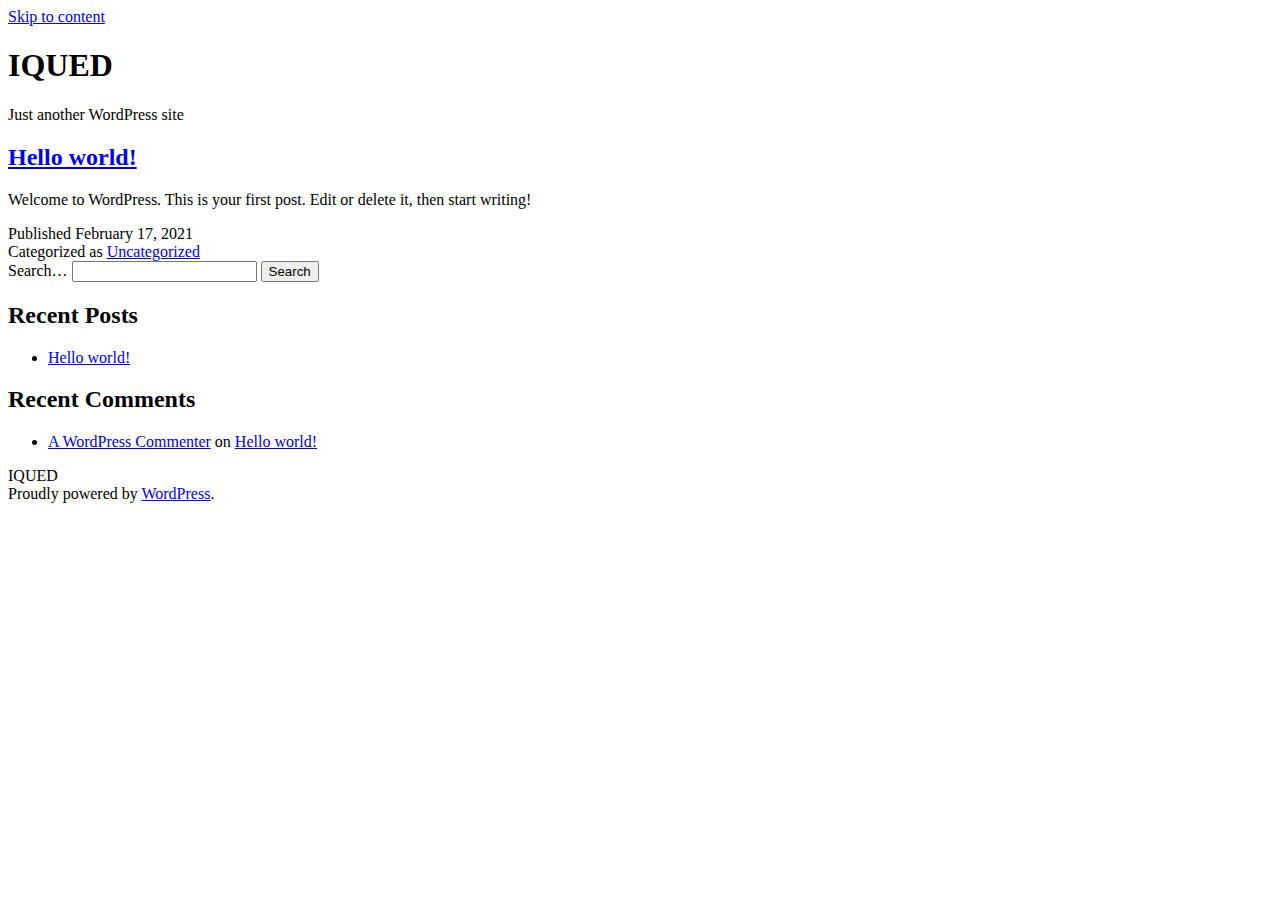
==== index.html @ 23c10eff "IQEAD LLP" ====
<!DOCTYPE html>
<html lang="en-US">
<head>
	<meta charset="UTF-8">
	<meta name="viewport" content="width=device-width, initial-scale=1">
	<title>IQUED &#8211; Just another WordPress site</title>
<link rel="dns-prefetch" href="//s.w.org">
<link rel="alternate" type="application/rss+xml" title="IQUED &raquo; Feed" href="/https://iqead.github.io/iqead/feed/">
<link rel="alternate" type="application/rss+xml" title="IQUED &raquo; Comments Feed" href="/https://iqead.github.io/iqead/comments/feed/">
		<script>
			window._wpemojiSettings = {"baseUrl":"https:\/\/s.w.org\/images\/core\/emoji\/13.0.1\/72x72\/","ext":".png","svgUrl":"https:\/\/s.w.org\/images\/core\/emoji\/13.0.1\/svg\/","svgExt":".svg","source":{"concatemoji":"\/wp-includes\/js\/wp-emoji-release.min.js?ver=5.6.1"}};
			!function(e,a,t){var n,r,o,i=a.createElement("canvas"),p=i.getContext&&i.getContext("2d");function s(e,t){var a=String.fromCharCode;p.clearRect(0,0,i.width,i.height),p.fillText(a.apply(this,e),0,0);e=i.toDataURL();return p.clearRect(0,0,i.width,i.height),p.fillText(a.apply(this,t),0,0),e===i.toDataURL()}function c(e){var t=a.createElement("script");t.src=e,t.defer=t.type="text/javascript",a.getElementsByTagName("head")[0].appendChild(t)}for(o=Array("flag","emoji"),t.supports={everything:!0,everythingExceptFlag:!0},r=0;r<o.length;r++)t.supports[o[r]]=function(e){if(!p||!p.fillText)return!1;switch(p.textBaseline="top",p.font="600 32px Arial",e){case"flag":return s([127987,65039,8205,9895,65039],[127987,65039,8203,9895,65039])?!1:!s([55356,56826,55356,56819],[55356,56826,8203,55356,56819])&&!s([55356,57332,56128,56423,56128,56418,56128,56421,56128,56430,56128,56423,56128,56447],[55356,57332,8203,56128,56423,8203,56128,56418,8203,56128,56421,8203,56128,56430,8203,56128,56423,8203,56128,56447]);case"emoji":return!s([55357,56424,8205,55356,57212],[55357,56424,8203,55356,57212])}return!1}(o[r]),t.supports.everything=t.supports.everything&&t.supports[o[r]],"flag"!==o[r]&&(t.supports.everythingExceptFlag=t.supports.everythingExceptFlag&&t.supports[o[r]]);t.supports.everythingExceptFlag=t.supports.everythingExceptFlag&&!t.supports.flag,t.DOMReady=!1,t.readyCallback=function(){t.DOMReady=!0},t.supports.everything||(n=function(){t.readyCallback()},a.addEventListener?(a.addEventListener("DOMContentLoaded",n,!1),e.addEventListener("load",n,!1)):(e.attachEvent("onload",n),a.attachEvent("onreadystatechange",function(){"complete"===a.readyState&&t.readyCallback()})),(n=t.source||{}).concatemoji?c(n.concatemoji):n.wpemoji&&n.twemoji&&(c(n.twemoji),c(n.wpemoji)))}(window,document,window._wpemojiSettings);
		</script>
		<style>img.wp-smiley,
img.emoji {
	display: inline !important;
	border: none !important;
	box-shadow: none !important;
	height: 1em !important;
	width: 1em !important;
	margin: 0 .07em !important;
	vertical-align: -0.1em !important;
	background: none !important;
	padding: 0 !important;
}</style>
	<link rel="stylesheet" id="wp-block-library-css" href="/https://iqead.github.io/iqead/wp-includes/css/dist/block-library/style.min.css?ver=5.6.1" media="all">
<link rel="stylesheet" id="wp-block-library-theme-css" href="/https://iqead.github.io/iqead/wp-includes/css/dist/block-library/theme.min.css?ver=5.6.1" media="all">
<link rel="stylesheet" id="twenty-twenty-one-style-css" href="/https://iqead.github.io/iqead/wp-content/themes/twentytwentyone/style.css?ver=1.1" media="all">
<link rel="stylesheet" id="twenty-twenty-one-print-style-css" href="/https://iqead.github.io/iqead/wp-content/themes/twentytwentyone/assets/css/print.css?ver=1.1" media="print">
<link rel="https://api.w.org/" href="/https://iqead.github.io/iqead/wp-json/">
<link rel="EditURI" type="application/rsd+xml" title="RSD" href="/https://iqead.github.io/iqead/xmlrpc.php?rsd">
<link rel="wlwmanifest" type="application/wlwmanifest+xml" href="/https://iqead.github.io/iqead/wp-includes/wlwmanifest.xml"> 
<meta name="generator" content="WordPress 5.6.1">
<style>.recentcomments a{display:inline !important;padding:0 !important;margin:0 !important;}</style>
</head>

<body class="home blog wp-embed-responsive is-light-theme no-js hfeed">
<div id="page" class="site">
	<a class="skip-link screen-reader-text" href="#content">Skip to content</a>

	
<header id="masthead" class="site-header has-title-and-tagline" role="banner">

	

<div class="site-branding">

	
						<h1 class="site-title">IQUED</h1>
			
			<p class="site-description">
			Just another WordPress site		</p>
	</div>
<!-- .site-branding -->
	

</header><!-- #masthead -->

	<div id="content" class="site-content">
		<div id="primary" class="content-area">
			<main id="main" class="site-main" role="main">

<article id="post-1" class="post-1 post type-post status-publish format-standard hentry category-uncategorized entry">

	
<header class="entry-header">
	<h2 class="entry-title default-max-width"><a href="/https://iqead.github.io/iqead/2021/02/17/hello-world/">Hello world!</a></h2></header><!-- .entry-header -->

	<div class="entry-content">
		<p>Welcome to WordPress. This is your first post. Edit or delete it, then start writing!</p>
	</div>
<!-- .entry-content -->

	<footer class="entry-footer default-max-width">
		<span class="posted-on">Published <time class="entry-date published updated" datetime="2021-02-17T05:18:46+00:00">February 17, 2021</time></span><div class="post-taxonomies"><span class="cat-links">Categorized as <a href="/https://iqead.github.io/iqead/category/uncategorized/" rel="category tag">Uncategorized</a> </span></div>	</footer><!-- .entry-footer -->
</article><!-- #post-${ID} -->
			</main><!-- #main -->
		</div>
<!-- #primary -->
	</div>
<!-- #content -->

	
	<aside class="widget-area">
		<section id="search-2" class="widget widget_search"><form role="search" method="get" class="search-form" action="/https://iqead.github.io/iqead/">
	<label for="search-form-1">Search&hellip;</label>
	<input type="search" id="search-form-1" class="search-field" value="" name="s">
	<input type="submit" class="search-submit" value="Search">
</form>
</section>
		<section id="recent-posts-2" class="widget widget_recent_entries">
		<h2 class="widget-title">Recent Posts</h2>
<nav role="navigation" aria-label="Recent Posts">
		<ul>
											<li>
					<a href="/https://iqead.github.io/iqead/2021/02/17/hello-world/">Hello world!</a>
									</li>
					</ul>

		</nav></section><section id="recent-comments-2" class="widget widget_recent_comments"><h2 class="widget-title">Recent Comments</h2>
<nav role="navigation" aria-label="Recent Comments"><ul id="recentcomments"><li class="recentcomments">
<span class="comment-author-link"><a href="https://wordpress.org/" rel="external nofollow ugc" class="url">A WordPress Commenter</a></span> on <a href="/https://iqead.github.io/iqead/2021/02/17/hello-world/#comment-1">Hello world!</a>
</li></ul></nav></section>	</aside><!-- .widget-area -->


	<footer id="colophon" class="site-footer" role="contentinfo">

				<div class="site-info">
			<div class="site-name">
																						IQUED																		</div>
<!-- .site-name -->
			<div class="powered-by">
				Proudly powered by <a href="https://wordpress.org/">WordPress</a>.			</div>
<!-- .powered-by -->

		</div>
<!-- .site-info -->
	</footer><!-- #colophon -->

</div>
<!-- #page -->

<script>document.body.classList.remove("no-js");</script>	<script>
	if ( -1 !== navigator.userAgent.indexOf( 'MSIE' ) || -1 !== navigator.appVersion.indexOf( 'Trident/' ) ) {
		document.body.classList.add( 'is-IE' );
	}
	</script>
	<script id="twenty-twenty-one-ie11-polyfills-js-after">
( Element.prototype.matches && Element.prototype.closest && window.NodeList && NodeList.prototype.forEach ) || document.write( '<script src="/wp-content/themes/twentytwentyone/assets/js/polyfills.js?ver=1.1"><\/scr' + 'ipt>' );
</script>
<script src="/https://iqead.github.io/iqead/wp-content/themes/twentytwentyone/assets/js/responsive-embeds.js?ver=1.1" id="twenty-twenty-one-responsive-embeds-script-js"></script>
<script src="/https://iqead.github.io/iqead/wp-includes/js/wp-embed.min.js?ver=5.6.1" id="wp-embed-js"></script>
	<script>
	/(trident|msie)/i.test(navigator.userAgent)&&document.getElementById&&window.addEventListener&&window.addEventListener("hashchange",(function(){var t,e=location.hash.substring(1);/^[A-z0-9_-]+$/.test(e)&&(t=document.getElementById(e))&&(/^(?:a|select|input|button|textarea)$/i.test(t.tagName)||(t.tabIndex=-1),t.focus())}),!1);
	</script>
	
</body>
</html>
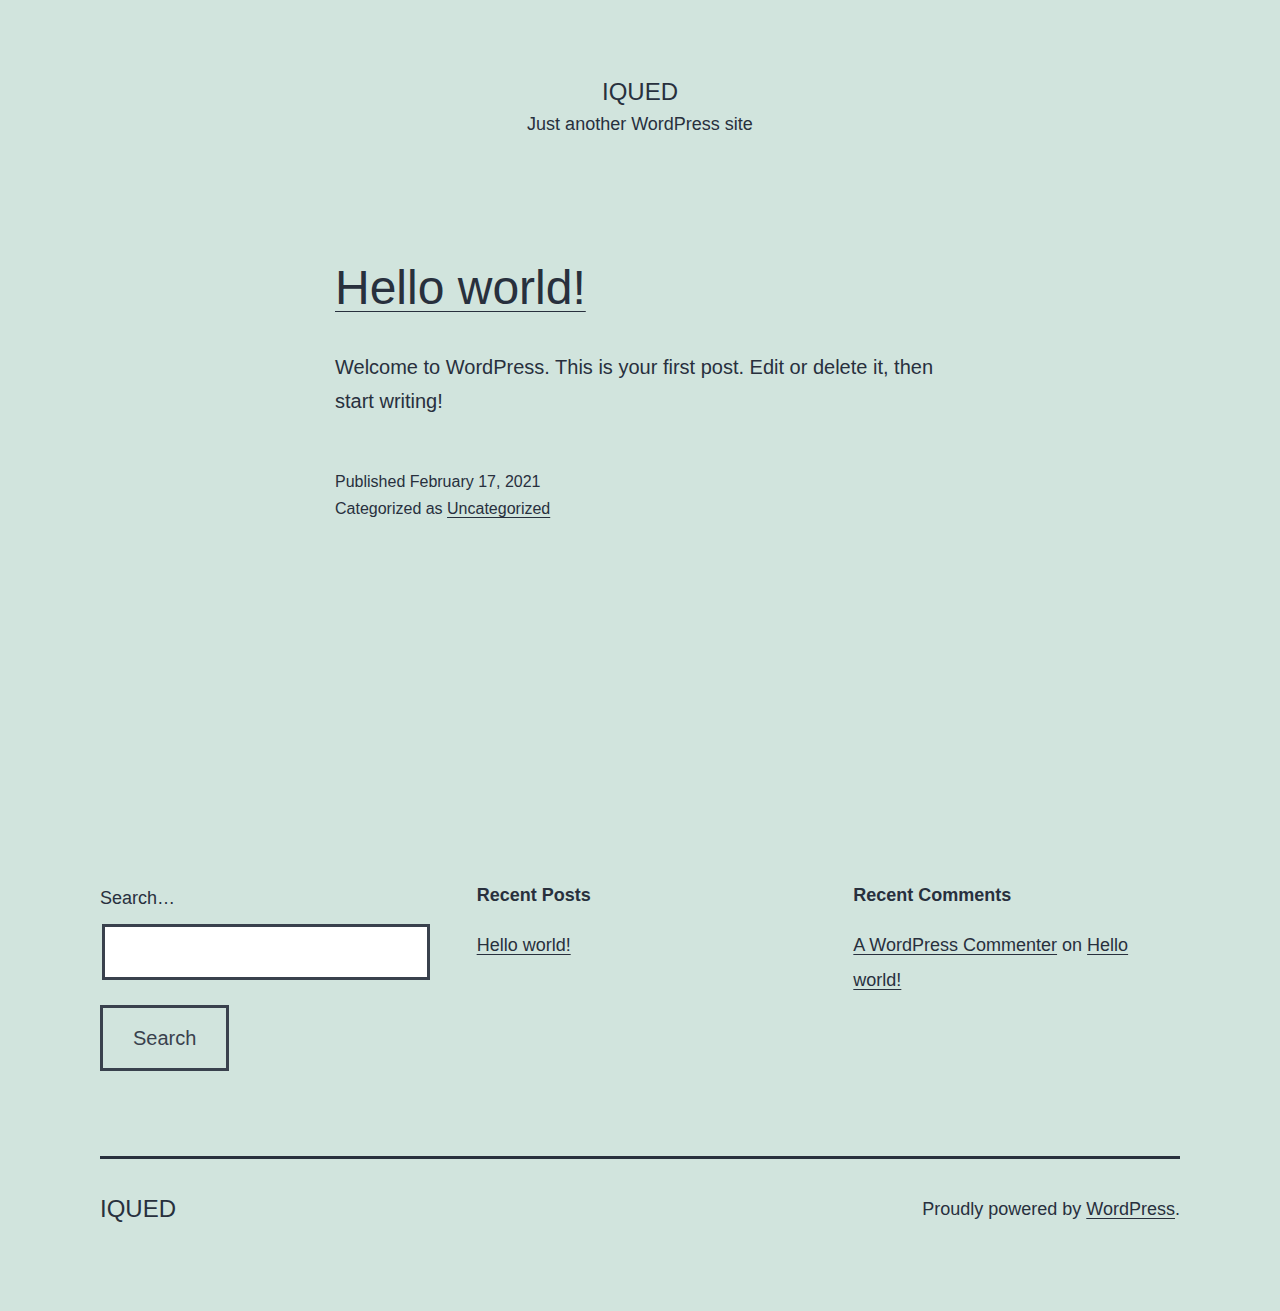
==== commit f8cf156a: "BugFixes-0.1" ====
--- a/index.html
+++ b/index.html
@@ -5,10 +5,10 @@
 	<meta name="viewport" content="width=device-width, initial-scale=1">
 	<title>IQUED &#8211; Just another WordPress site</title>
 <link rel="dns-prefetch" href="//s.w.org">
-<link rel="alternate" type="application/rss+xml" title="IQUED &raquo; Feed" href="/https://iqead.github.io/iqead/feed/">
-<link rel="alternate" type="application/rss+xml" title="IQUED &raquo; Comments Feed" href="/https://iqead.github.io/iqead/comments/feed/">
+<link rel="alternate" type="application/rss+xml" title="IQUED &raquo; Feed" href="http://iqead.github.io/iqead/feed/">
+<link rel="alternate" type="application/rss+xml" title="IQUED &raquo; Comments Feed" href="http://iqead.github.io/iqead/comments/feed/">
 		<script>
-			window._wpemojiSettings = {"baseUrl":"https:\/\/s.w.org\/images\/core\/emoji\/13.0.1\/72x72\/","ext":".png","svgUrl":"https:\/\/s.w.org\/images\/core\/emoji\/13.0.1\/svg\/","svgExt":".svg","source":{"concatemoji":"\/wp-includes\/js\/wp-emoji-release.min.js?ver=5.6.1"}};
+			window._wpemojiSettings = {"baseUrl":"https:\/\/s.w.org\/images\/core\/emoji\/13.0.1\/72x72\/","ext":".png","svgUrl":"https:\/\/s.w.org\/images\/core\/emoji\/13.0.1\/svg\/","svgExt":".svg","source":{"concatemoji":"http:\/\/iqead.github.io\/iqead\/wp-includes\/js\/wp-emoji-release.min.js?ver=5.6.1"}};
 			!function(e,a,t){var n,r,o,i=a.createElement("canvas"),p=i.getContext&&i.getContext("2d");function s(e,t){var a=String.fromCharCode;p.clearRect(0,0,i.width,i.height),p.fillText(a.apply(this,e),0,0);e=i.toDataURL();return p.clearRect(0,0,i.width,i.height),p.fillText(a.apply(this,t),0,0),e===i.toDataURL()}function c(e){var t=a.createElement("script");t.src=e,t.defer=t.type="text/javascript",a.getElementsByTagName("head")[0].appendChild(t)}for(o=Array("flag","emoji"),t.supports={everything:!0,everythingExceptFlag:!0},r=0;r<o.length;r++)t.supports[o[r]]=function(e){if(!p||!p.fillText)return!1;switch(p.textBaseline="top",p.font="600 32px Arial",e){case"flag":return s([127987,65039,8205,9895,65039],[127987,65039,8203,9895,65039])?!1:!s([55356,56826,55356,56819],[55356,56826,8203,55356,56819])&&!s([55356,57332,56128,56423,56128,56418,56128,56421,56128,56430,56128,56423,56128,56447],[55356,57332,8203,56128,56423,8203,56128,56418,8203,56128,56421,8203,56128,56430,8203,56128,56423,8203,56128,56447]);case"emoji":return!s([55357,56424,8205,55356,57212],[55357,56424,8203,55356,57212])}return!1}(o[r]),t.supports.everything=t.supports.everything&&t.supports[o[r]],"flag"!==o[r]&&(t.supports.everythingExceptFlag=t.supports.everythingExceptFlag&&t.supports[o[r]]);t.supports.everythingExceptFlag=t.supports.everythingExceptFlag&&!t.supports.flag,t.DOMReady=!1,t.readyCallback=function(){t.DOMReady=!0},t.supports.everything||(n=function(){t.readyCallback()},a.addEventListener?(a.addEventListener("DOMContentLoaded",n,!1),e.addEventListener("load",n,!1)):(e.attachEvent("onload",n),a.attachEvent("onreadystatechange",function(){"complete"===a.readyState&&t.readyCallback()})),(n=t.source||{}).concatemoji?c(n.concatemoji):n.wpemoji&&n.twemoji&&(c(n.twemoji),c(n.wpemoji)))}(window,document,window._wpemojiSettings);
 		</script>
 		<style>img.wp-smiley,
@@ -23,13 +23,13 @@
 	background: none !important;
 	padding: 0 !important;
 }</style>
-	<link rel="stylesheet" id="wp-block-library-css" href="/https://iqead.github.io/iqead/wp-includes/css/dist/block-library/style.min.css?ver=5.6.1" media="all">
-<link rel="stylesheet" id="wp-block-library-theme-css" href="/https://iqead.github.io/iqead/wp-includes/css/dist/block-library/theme.min.css?ver=5.6.1" media="all">
-<link rel="stylesheet" id="twenty-twenty-one-style-css" href="/https://iqead.github.io/iqead/wp-content/themes/twentytwentyone/style.css?ver=1.1" media="all">
-<link rel="stylesheet" id="twenty-twenty-one-print-style-css" href="/https://iqead.github.io/iqead/wp-content/themes/twentytwentyone/assets/css/print.css?ver=1.1" media="print">
-<link rel="https://api.w.org/" href="/https://iqead.github.io/iqead/wp-json/">
-<link rel="EditURI" type="application/rsd+xml" title="RSD" href="/https://iqead.github.io/iqead/xmlrpc.php?rsd">
-<link rel="wlwmanifest" type="application/wlwmanifest+xml" href="/https://iqead.github.io/iqead/wp-includes/wlwmanifest.xml"> 
+	<link rel="stylesheet" id="wp-block-library-css" href="http://iqead.github.io/iqead/wp-includes/css/dist/block-library/style.min.css?ver=5.6.1" media="all">
+<link rel="stylesheet" id="wp-block-library-theme-css" href="http://iqead.github.io/iqead/wp-includes/css/dist/block-library/theme.min.css?ver=5.6.1" media="all">
+<link rel="stylesheet" id="twenty-twenty-one-style-css" href="http://iqead.github.io/iqead/wp-content/themes/twentytwentyone/style.css?ver=1.1" media="all">
+<link rel="stylesheet" id="twenty-twenty-one-print-style-css" href="http://iqead.github.io/iqead/wp-content/themes/twentytwentyone/assets/css/print.css?ver=1.1" media="print">
+<link rel="https://api.w.org/" href="http://iqead.github.io/iqead/wp-json/">
+<link rel="EditURI" type="application/rsd+xml" title="RSD" href="http://iqead.github.io/iqead/xmlrpc.php?rsd">
+<link rel="wlwmanifest" type="application/wlwmanifest+xml" href="http://iqead.github.io/iqead/wp-includes/wlwmanifest.xml"> 
 <meta name="generator" content="WordPress 5.6.1">
 <style>.recentcomments a{display:inline !important;padding:0 !important;margin:0 !important;}</style>
 </head>
@@ -64,7 +64,7 @@
 
 	
 <header class="entry-header">
-	<h2 class="entry-title default-max-width"><a href="/https://iqead.github.io/iqead/2021/02/17/hello-world/">Hello world!</a></h2></header><!-- .entry-header -->
+	<h2 class="entry-title default-max-width"><a href="http://iqead.github.io/iqead/2021/02/17/hello-world/">Hello world!</a></h2></header><!-- .entry-header -->
 
 	<div class="entry-content">
 		<p>Welcome to WordPress. This is your first post. Edit or delete it, then start writing!</p>
@@ -72,7 +72,7 @@
 <!-- .entry-content -->
 
 	<footer class="entry-footer default-max-width">
-		<span class="posted-on">Published <time class="entry-date published updated" datetime="2021-02-17T05:18:46+00:00">February 17, 2021</time></span><div class="post-taxonomies"><span class="cat-links">Categorized as <a href="/https://iqead.github.io/iqead/category/uncategorized/" rel="category tag">Uncategorized</a> </span></div>	</footer><!-- .entry-footer -->
+		<span class="posted-on">Published <time class="entry-date published updated" datetime="2021-02-17T05:18:46+00:00">February 17, 2021</time></span><div class="post-taxonomies"><span class="cat-links">Categorized as <a href="http://iqead.github.io/iqead/category/uncategorized/" rel="category tag">Uncategorized</a> </span></div>	</footer><!-- .entry-footer -->
 </article><!-- #post-${ID} -->
 			</main><!-- #main -->
 		</div>
@@ -82,7 +82,7 @@
 
 	
 	<aside class="widget-area">
-		<section id="search-2" class="widget widget_search"><form role="search" method="get" class="search-form" action="/https://iqead.github.io/iqead/">
+		<section id="search-2" class="widget widget_search"><form role="search" method="get" class="search-form" action="http://iqead.github.io/iqead/">
 	<label for="search-form-1">Search&hellip;</label>
 	<input type="search" id="search-form-1" class="search-field" value="" name="s">
 	<input type="submit" class="search-submit" value="Search">
@@ -93,13 +93,13 @@
 <nav role="navigation" aria-label="Recent Posts">
 		<ul>
 											<li>
-					<a href="/https://iqead.github.io/iqead/2021/02/17/hello-world/">Hello world!</a>
+					<a href="http://iqead.github.io/iqead/2021/02/17/hello-world/">Hello world!</a>
 									</li>
 					</ul>
 
 		</nav></section><section id="recent-comments-2" class="widget widget_recent_comments"><h2 class="widget-title">Recent Comments</h2>
 <nav role="navigation" aria-label="Recent Comments"><ul id="recentcomments"><li class="recentcomments">
-<span class="comment-author-link"><a href="https://wordpress.org/" rel="external nofollow ugc" class="url">A WordPress Commenter</a></span> on <a href="/https://iqead.github.io/iqead/2021/02/17/hello-world/#comment-1">Hello world!</a>
+<span class="comment-author-link"><a href="https://wordpress.org/" rel="external nofollow ugc" class="url">A WordPress Commenter</a></span> on <a href="http://iqead.github.io/iqead/2021/02/17/hello-world/#comment-1">Hello world!</a>
 </li></ul></nav></section>	</aside><!-- .widget-area -->
 
 
@@ -126,10 +126,10 @@
 	}
 	</script>
 	<script id="twenty-twenty-one-ie11-polyfills-js-after">
-( Element.prototype.matches && Element.prototype.closest && window.NodeList && NodeList.prototype.forEach ) || document.write( '<script src="/wp-content/themes/twentytwentyone/assets/js/polyfills.js?ver=1.1"><\/scr' + 'ipt>' );
+( Element.prototype.matches && Element.prototype.closest && window.NodeList && NodeList.prototype.forEach ) || document.write( '<script src="http://iqead.github.io/iqead/wp-content/themes/twentytwentyone/assets/js/polyfills.js?ver=1.1"><\/scr' + 'ipt>' );
 </script>
-<script src="/https://iqead.github.io/iqead/wp-content/themes/twentytwentyone/assets/js/responsive-embeds.js?ver=1.1" id="twenty-twenty-one-responsive-embeds-script-js"></script>
-<script src="/https://iqead.github.io/iqead/wp-includes/js/wp-embed.min.js?ver=5.6.1" id="wp-embed-js"></script>
+<script src="http://iqead.github.io/iqead/wp-content/themes/twentytwentyone/assets/js/responsive-embeds.js?ver=1.1" id="twenty-twenty-one-responsive-embeds-script-js"></script>
+<script src="http://iqead.github.io/iqead/wp-includes/js/wp-embed.min.js?ver=5.6.1" id="wp-embed-js"></script>
 	<script>
 	/(trident|msie)/i.test(navigator.userAgent)&&document.getElementById&&window.addEventListener&&window.addEventListener("hashchange",(function(){var t,e=location.hash.substring(1);/^[A-z0-9_-]+$/.test(e)&&(t=document.getElementById(e))&&(/^(?:a|select|input|button|textarea)$/i.test(t.tagName)||(t.tabIndex=-1),t.focus())}),!1);
 	</script>
